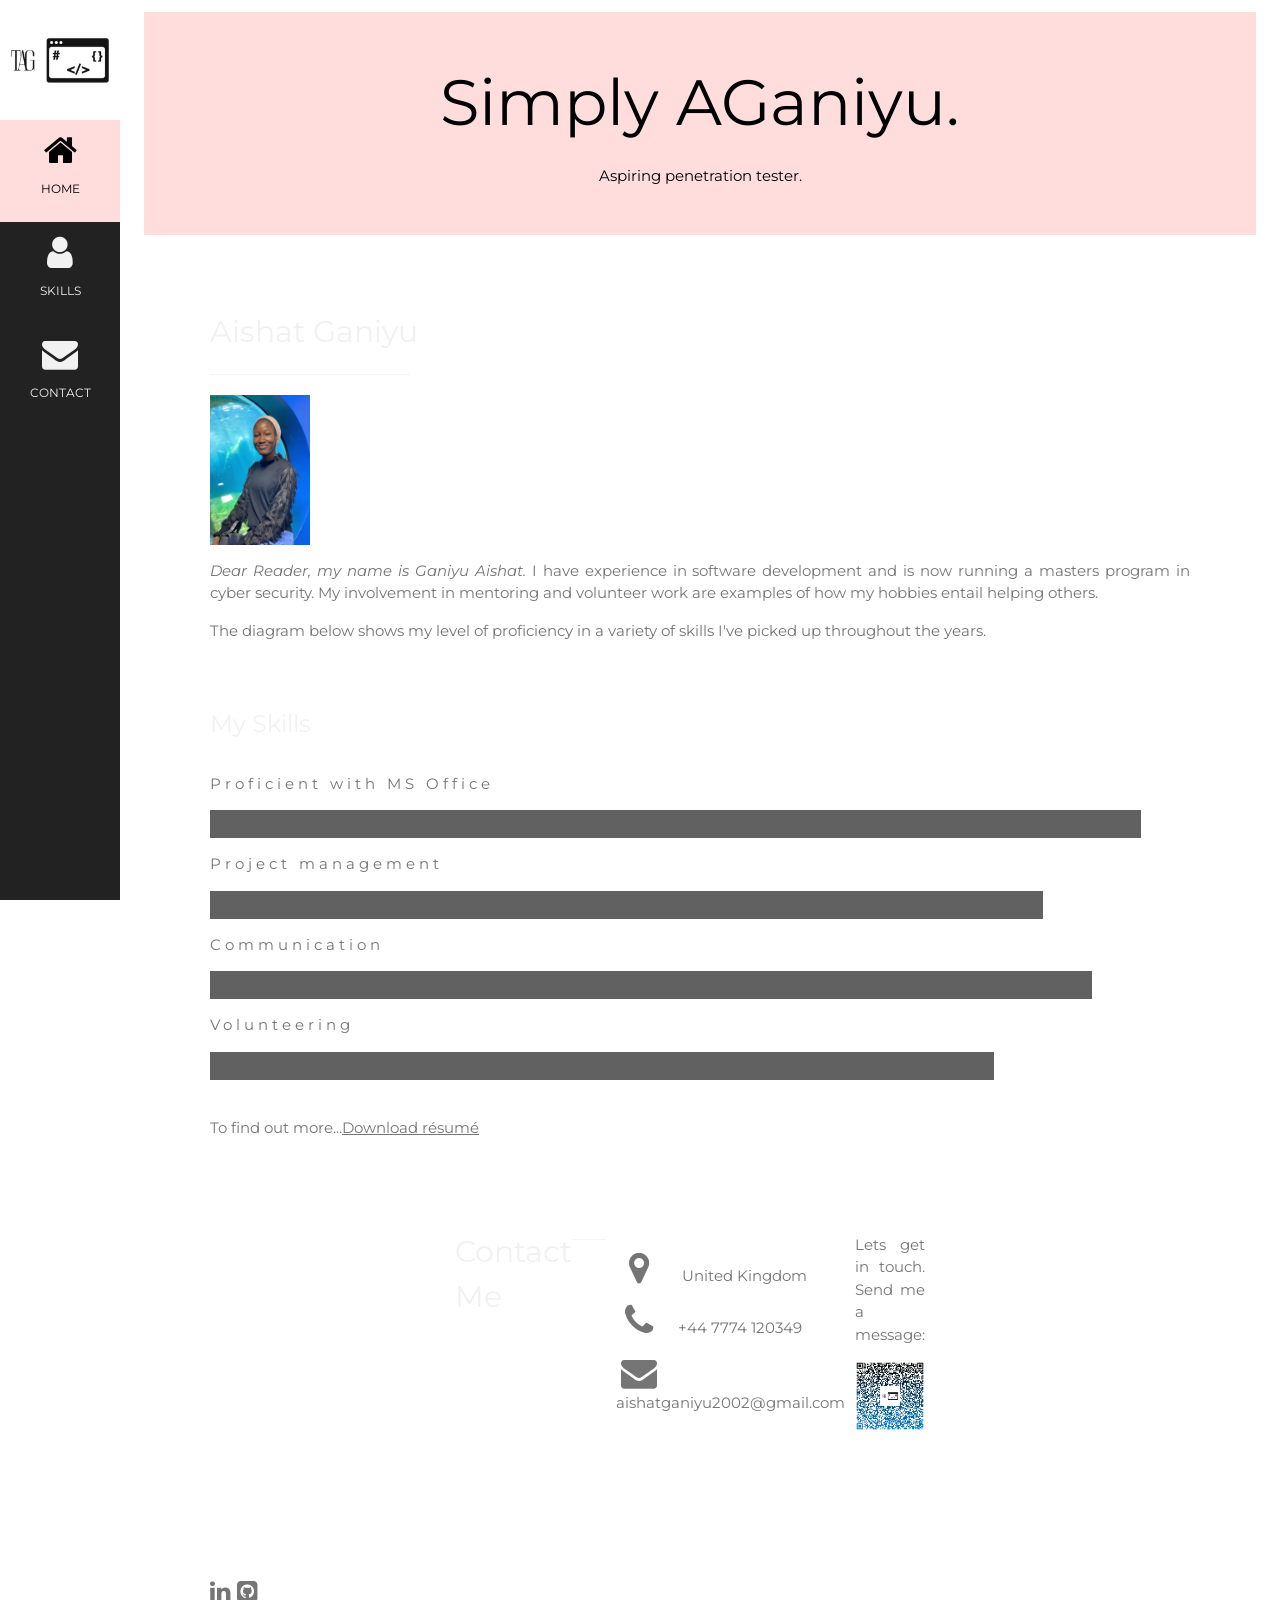
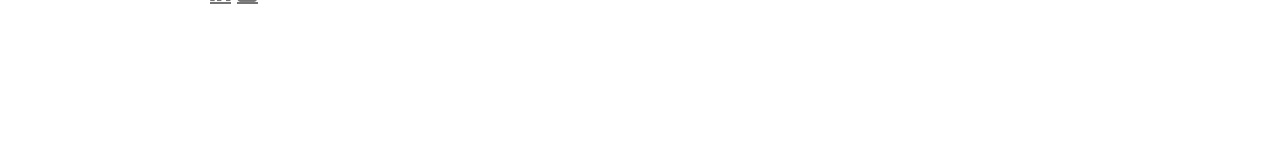
==== index.html @ 0d74c284 "3RD" ====
<!DOCTYPE html>
<html>
<title>Home Page</title>
<meta charset="UTF-8">
<meta name="viewport" content="width=device-width, initial-scale=1">
<link rel="stylesheet" href="https://www.w3schools.com/w3css/4/w3.css">
<link rel="stylesheet" href="https://fonts.googleapis.com/css?family=Montserrat">
<link rel="stylesheet" href="https://cdnjs.cloudflare.com/ajax/libs/font-awesome/4.7.0/css/font-awesome.min.css">
<link rel="stylesheet" href="style/home.css">

<body class="w3-text-light-grey">

  <!-- Icon Bar (Sidebar - hidden on small screens) -->
  <nav class="w3-sidebar w3-bar-block w3-small w3-hide-small w3-center">
    <!-- Avatar image in top left corner -->
    <img src="img/logo.jpg" style="width:100%">
    <a href="#" class="w3-bar-item w3-button w3-padding-large w3-pale-red">
      <i class="fa fa-home w3-xxlarge"></i>
      <p>HOME</p>
    </a>
    <a href="#about" class="w3-bar-item w3-button w3-padding-large w3-hover-black">
      <i class="fa fa-user w3-xxlarge"></i>
      <p>SKILLS</p>
    </a>
    <a href="#contact" class="w3-bar-item w3-button w3-padding-large w3-hover-black">
      <i class="fa fa-envelope w3-xxlarge"></i>
      <p>CONTACT</p>
    </a>
  </nav>

  <!-- Navbar on small screens (Hidden on medium and large screens) -->
  <div class="w3-top w3-hide-large w3-hide-medium" id="myNavbar">
    <div class="w3-bar w3-black w3-opacity w3-hover-opacity-off w3-center w3-small">
      <a href="#" class="w3-bar-item w3-button" style="width:25% !important">HOME</a>
      <a href="#about" class="w3-bar-item w3-button" style="width:25% !important">ABOUT</a>
      <a href="#contact" class="w3-bar-item w3-button" style="width:25% !important">CONTACT</a>
    </div>
  </div>

  <!-- Page Content -->
  <div class="w3-padding-large" id="main">
    <!-- Header/Home -->
    <header class="w3-container w3-padding-32 w3-center w3-pale-red" id="home">
      <h1 class="w3-jumbo"><span class="w3-hide-small">Simply</span> AGaniyu.</h1>
      <p>Aspiring penetration tester.</p>
    </header>

    <!-- About Section -->
    <div class="w3-content w3-justify w3-text-grey w3-padding-64" id="about">
      <h2 class="w3-text-light-grey">Aishat Ganiyu</h2>
      <hr style="width:200px" class="w3-opacity">
	<img src="profile.jpg" alt="me" style="width:100px;height:150px;">
      <p> <em>Dear Reader, my name is Ganiyu Aishat.</em> 
	I have experience in software development and is now running a masters program in cyber security. My involvement in mentoring and volunteer work are examples of how my hobbies entail helping others.</p>
      <p> The diagram below shows my level of proficiency in a variety of skills I've picked up throughout the years.</p>

      <br>
      <h3 class="w3-padding-16 w3-text-light-grey">My Skills</h3>
      <p class="w3-wide">Proficient with MS Office</p>
      <div class="w3-white">
        <div class="w3-dark-grey" style="height:28px;width:95%"></div>
      </div>
      <p class="w3-wide">Project management</p>
      <div class="w3-white">
        <div class="w3-dark-grey" style="height:28px;width:85%"></div>
      </div>
      <p class="w3-wide">Communication</p>
      <div class="w3-white">
        <div class="w3-dark-grey" style="height:28px;width:90%"></div>
      </div>
      <p class="w3-wide">Volunteering</p>
      <div class="w3-white">
        <div class="w3-dark-grey" style="height:28px;width:80%"></div>
      </div><br>

      <p>To find out more...<a href="https://aganiyu.github.io/CV%20FOR%20AISHAT%20GANIYU%20(Reading).docx" class="fa-fa-download">Download résumé</a>
      </p>


      <!-- Contact Section -->
      <div class="w3-padding-64 w3-content w3-text-grey" id="contact">
        <h2 class="w3-text-light-grey">Contact Me</h2>
        <hr style="width:200px" class="w3-opacity">

        <div class="w3-section" id = "g1">
          <p><i class="fa fa-map-marker fa-fw w3-text-pale-red w3-xxlarge w3-margin-right"></i> United Kingdom</p>
          <p><i class="fa fa-phone fa-fw w3-text-pale-red w3-xxlarge w3-margin-right"></i>+44 7774 120349</p>
          <p><i class="fa fa-envelope fa-fw w3-text-pale-red w3-xxlarge w3-margin-right">
            </i>aishatganiyu2002@gmail.com
          </p>
        </div><br>
	<div id = "g2">
        <p>Lets get in touch. Send me a message:</p>

        <img src="img/qr-code.png" alt="QR-Code" class="w3-image" width="150" height="150">
        <!-- End Contact Section -->
	</div>
      </div>

      <!-- Footer -->
      <footer class="w3-content w3-padding-64 w3-text-grey w3-xlarge">
        <!-- <i class="fa fa-snapchat w3-hover-opacity"></i> -->
        <a href="https://linkedin.com/in/aishat-ganiyu-4192a7168" class="fa fa-linkedin w3-hover-opacity"></a>
        <a href="https://github.com/AGaniyu" class="fa fa-github-square w3-hover-opacity"></a>
        <!-- End footer -->
      </footer>

      <!-- END PAGE CONTENT -->
    </div>

</body>

</html>
---- style/home.css ----
body, h1,h2,h3,h4,h5,h6 {font-family: "Montserrat", sans-serif}
.w3-row-padding img {margin-bottom: 12px}
/* Set the width of the sidebar to 120px */
.w3-sidebar {width: 120px;background: #222;}
/* Add a left margin to the "page content" that matches the width of the sidebar (120px) */
#main {margin-left: 120px}
/* Remove margins from "page content" on small screens */
@media only screen and (max-width: 600px) {#main {margin-left: 0}}

/*edit contact -group sections andisplay side-by-side*/
#contact {
  display: flex;
  width: 50%;
}

#g1 {
  flex: 1;
  margin: 10px;
}

#g2{
  margin-right: 20px;
}
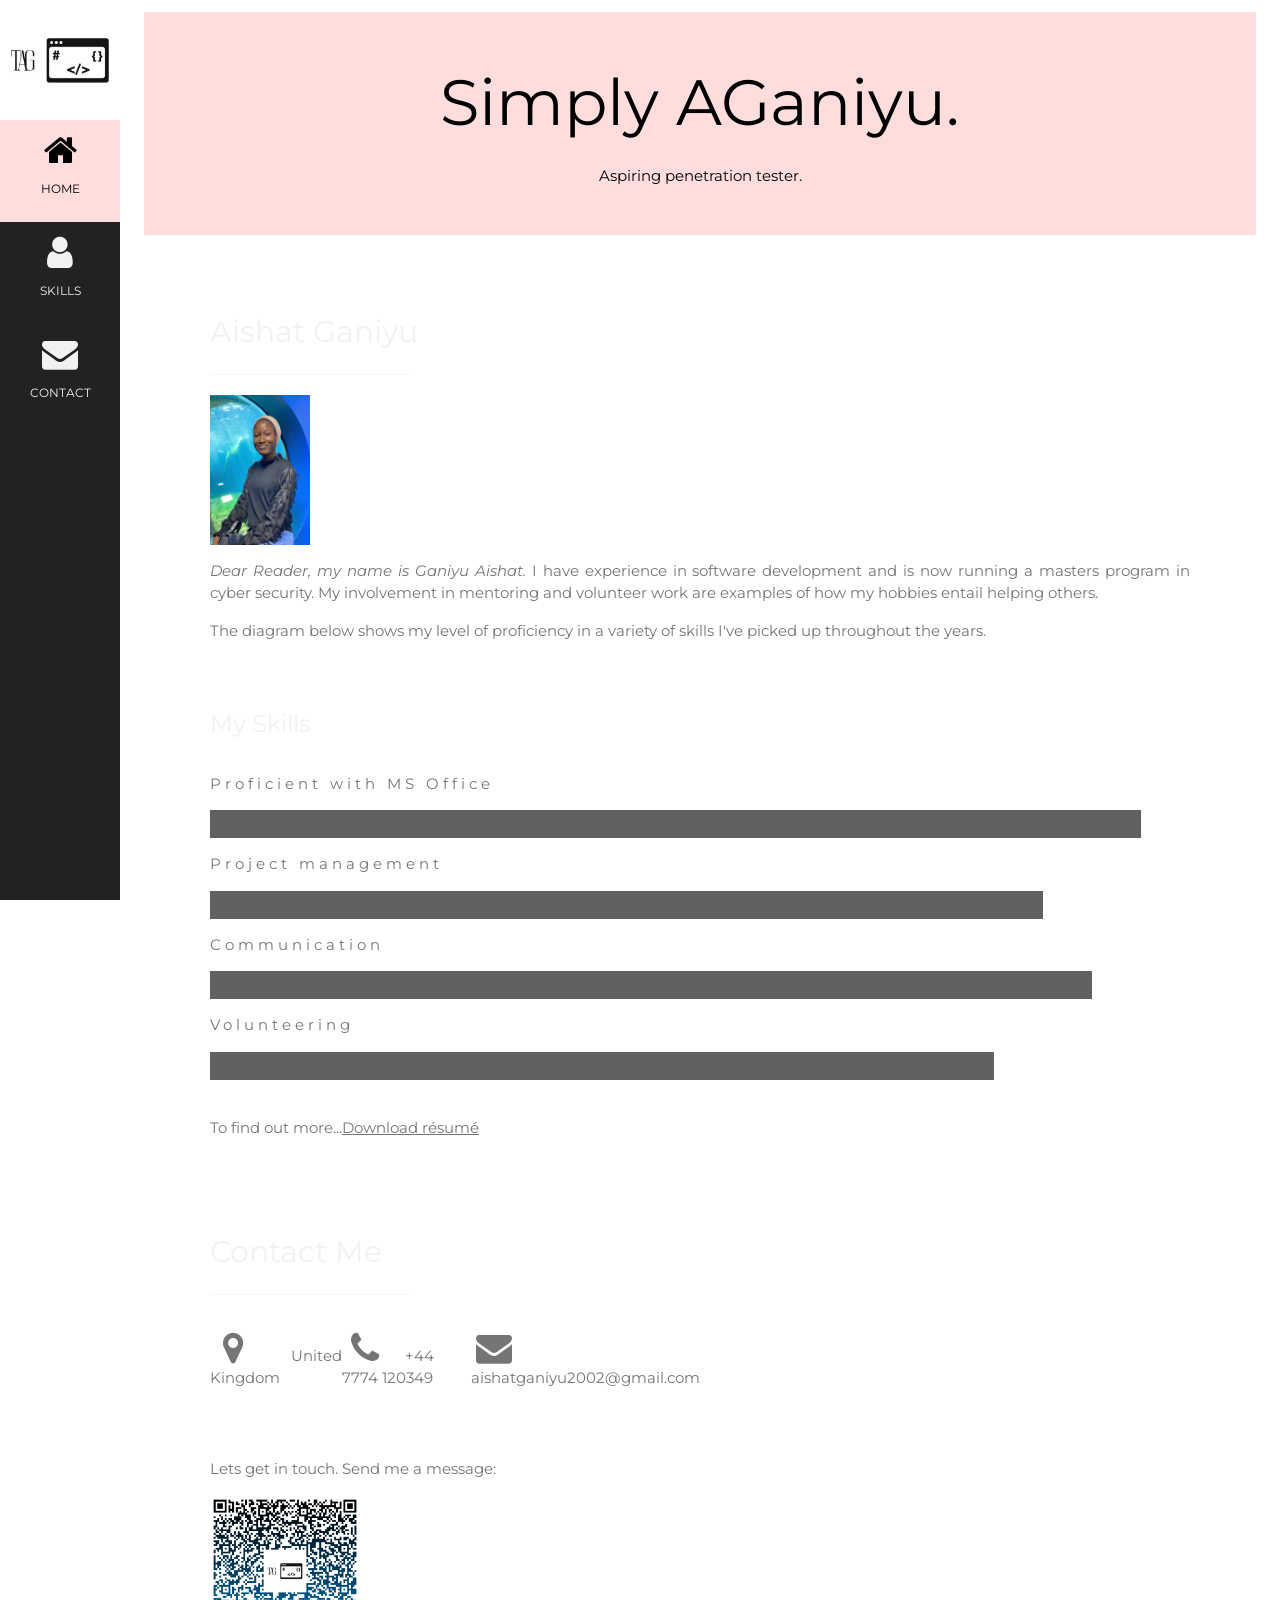
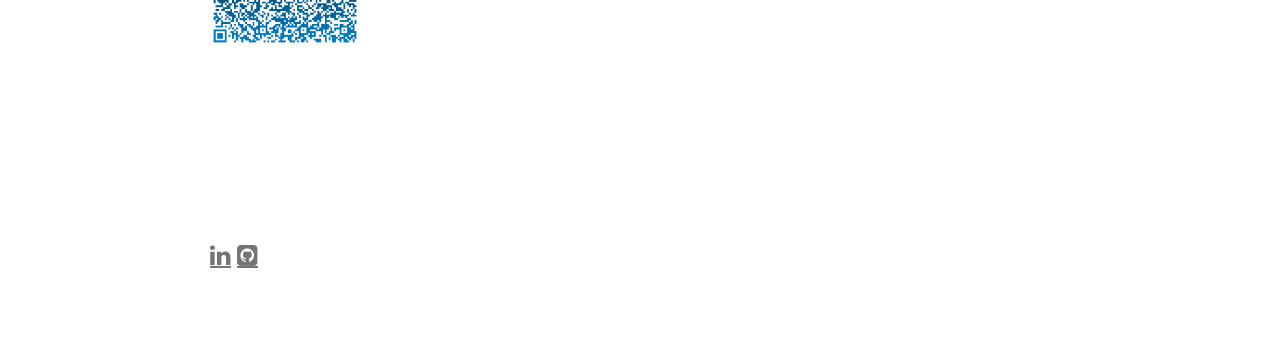
==== commit 0dd023a1: "4th" ====
--- a/index.html
+++ b/index.html
@@ -49,7 +49,7 @@
     <div class="w3-content w3-justify w3-text-grey w3-padding-64" id="about">
       <h2 class="w3-text-light-grey">Aishat Ganiyu</h2>
       <hr style="width:200px" class="w3-opacity">
-	<img src="profile.jpg" alt="me" style="width:100px;height:150px;">
+	<img src="profile.jpg" alt="me" style="width:100px;height:150px;overflow:hidden;">
       <p> <em>Dear Reader, my name is Ganiyu Aishat.</em> 
 	I have experience in software development and is now running a masters program in cyber security. My involvement in mentoring and volunteer work are examples of how my hobbies entail helping others.</p>
       <p> The diagram below shows my level of proficiency in a variety of skills I've picked up throughout the years.</p>
@@ -81,7 +81,7 @@
       <div class="w3-padding-64 w3-content w3-text-grey" id="contact">
         <h2 class="w3-text-light-grey">Contact Me</h2>
         <hr style="width:200px" class="w3-opacity">
-
+	<div id='group'
         <div class="w3-section" id = "g1">
           <p><i class="fa fa-map-marker fa-fw w3-text-pale-red w3-xxlarge w3-margin-right"></i> United Kingdom</p>
           <p><i class="fa fa-phone fa-fw w3-text-pale-red w3-xxlarge w3-margin-right"></i>+44 7774 120349</p>
@@ -94,6 +94,7 @@
 
         <img src="img/qr-code.png" alt="QR-Code" class="w3-image" width="150" height="150">
         <!-- End Contact Section -->
+	</div>
 	</div>
       </div>
 
--- a/style/home.css
+++ b/style/home.css
@@ -8,7 +8,7 @@
 @media only screen and (max-width: 600px) {#main {margin-left: 0}}
 
 /*edit contact -group sections andisplay side-by-side*/
-#contact {
+#group {
   display: flex;
   width: 50%;
 }
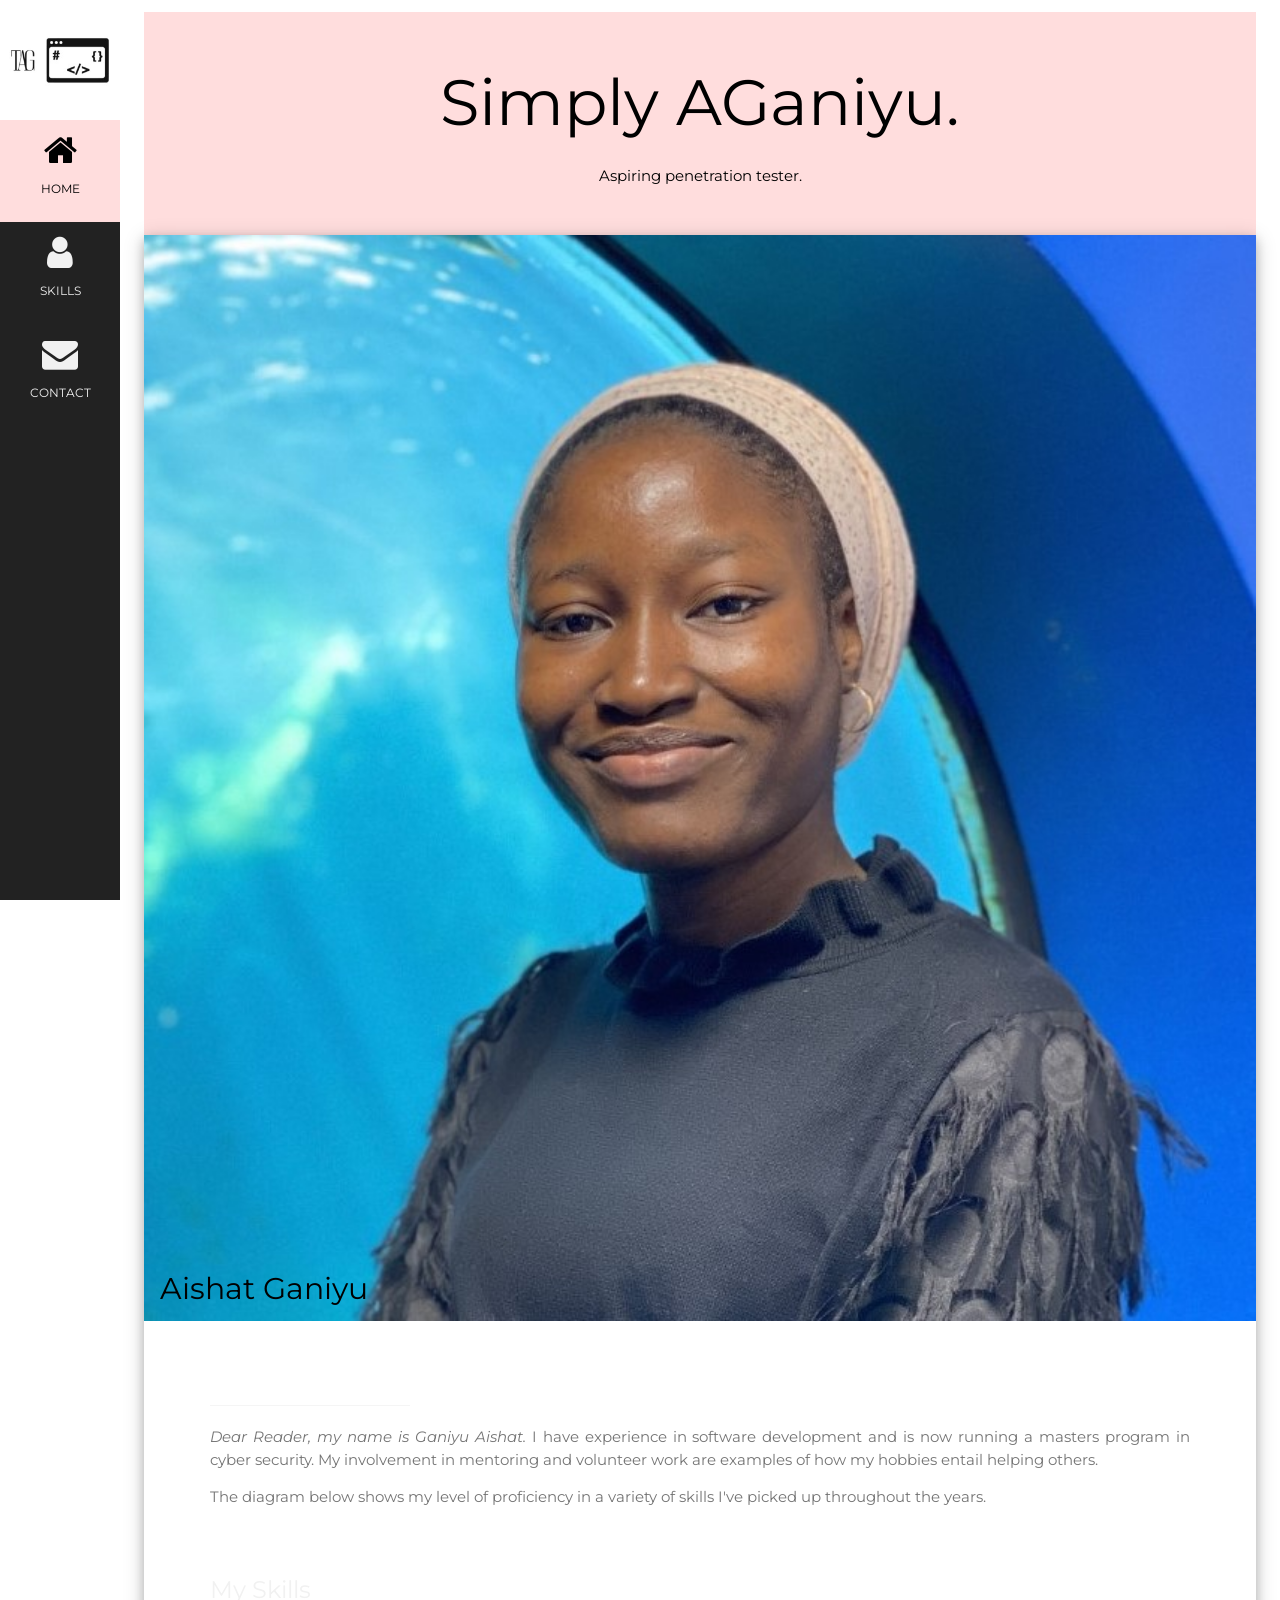
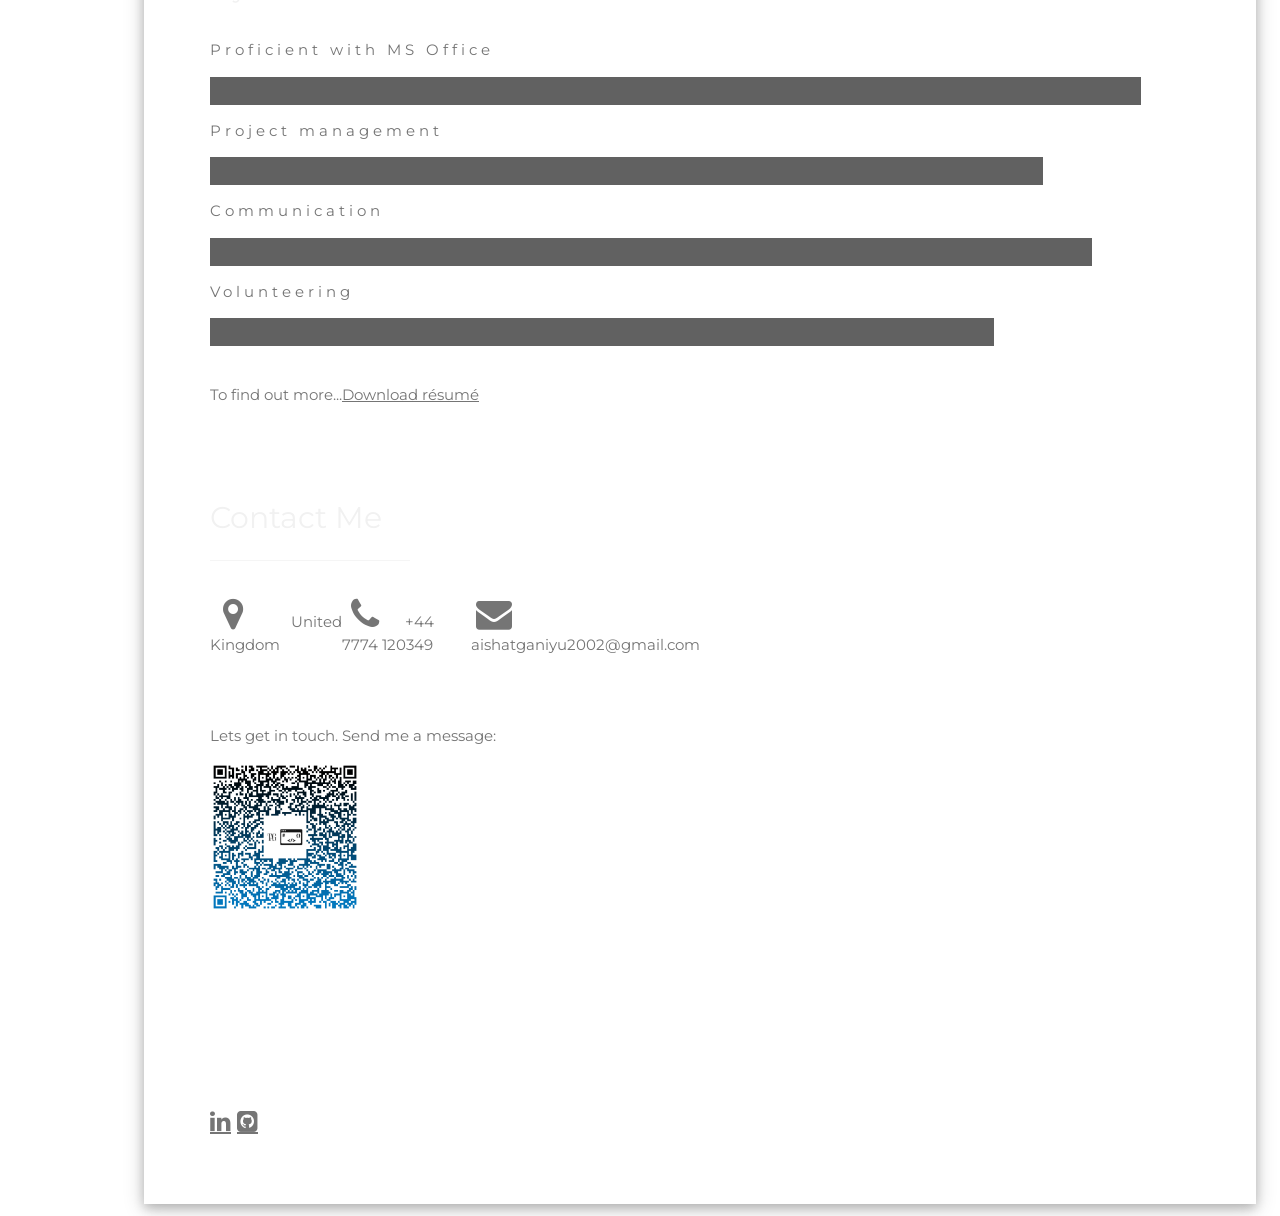
==== commit 5d923675: "5th" ====
--- a/index.html
+++ b/index.html
@@ -45,11 +45,19 @@
       <p>Aspiring penetration tester.</p>
     </header>
 
+    <div class="w3-white w3-text-grey w3-card-4">
+      <div class="w3-display-container">
+          <img src="prof.jpg" style="width:100%" alt="me">
+          <div class="w3-display-bottomleft w3-container w3-text-black">
+            <h2>Aishat Ganiyu</h2>
+      </div>
+    </div>
+
     <!-- About Section -->
     <div class="w3-content w3-justify w3-text-grey w3-padding-64" id="about">
-      <h2 class="w3-text-light-grey">Aishat Ganiyu</h2>
+      <!--<h2 class="w3-text-light-grey">Aishat Ganiyu</h2>-->
       <hr style="width:200px" class="w3-opacity">
-	<img src="profile.jpg" alt="me" style="width:100px;height:150px;overflow:hidden;">
+	
       <p> <em>Dear Reader, my name is Ganiyu Aishat.</em> 
 	I have experience in software development and is now running a masters program in cyber security. My involvement in mentoring and volunteer work are examples of how my hobbies entail helping others.</p>
       <p> The diagram below shows my level of proficiency in a variety of skills I've picked up throughout the years.</p>
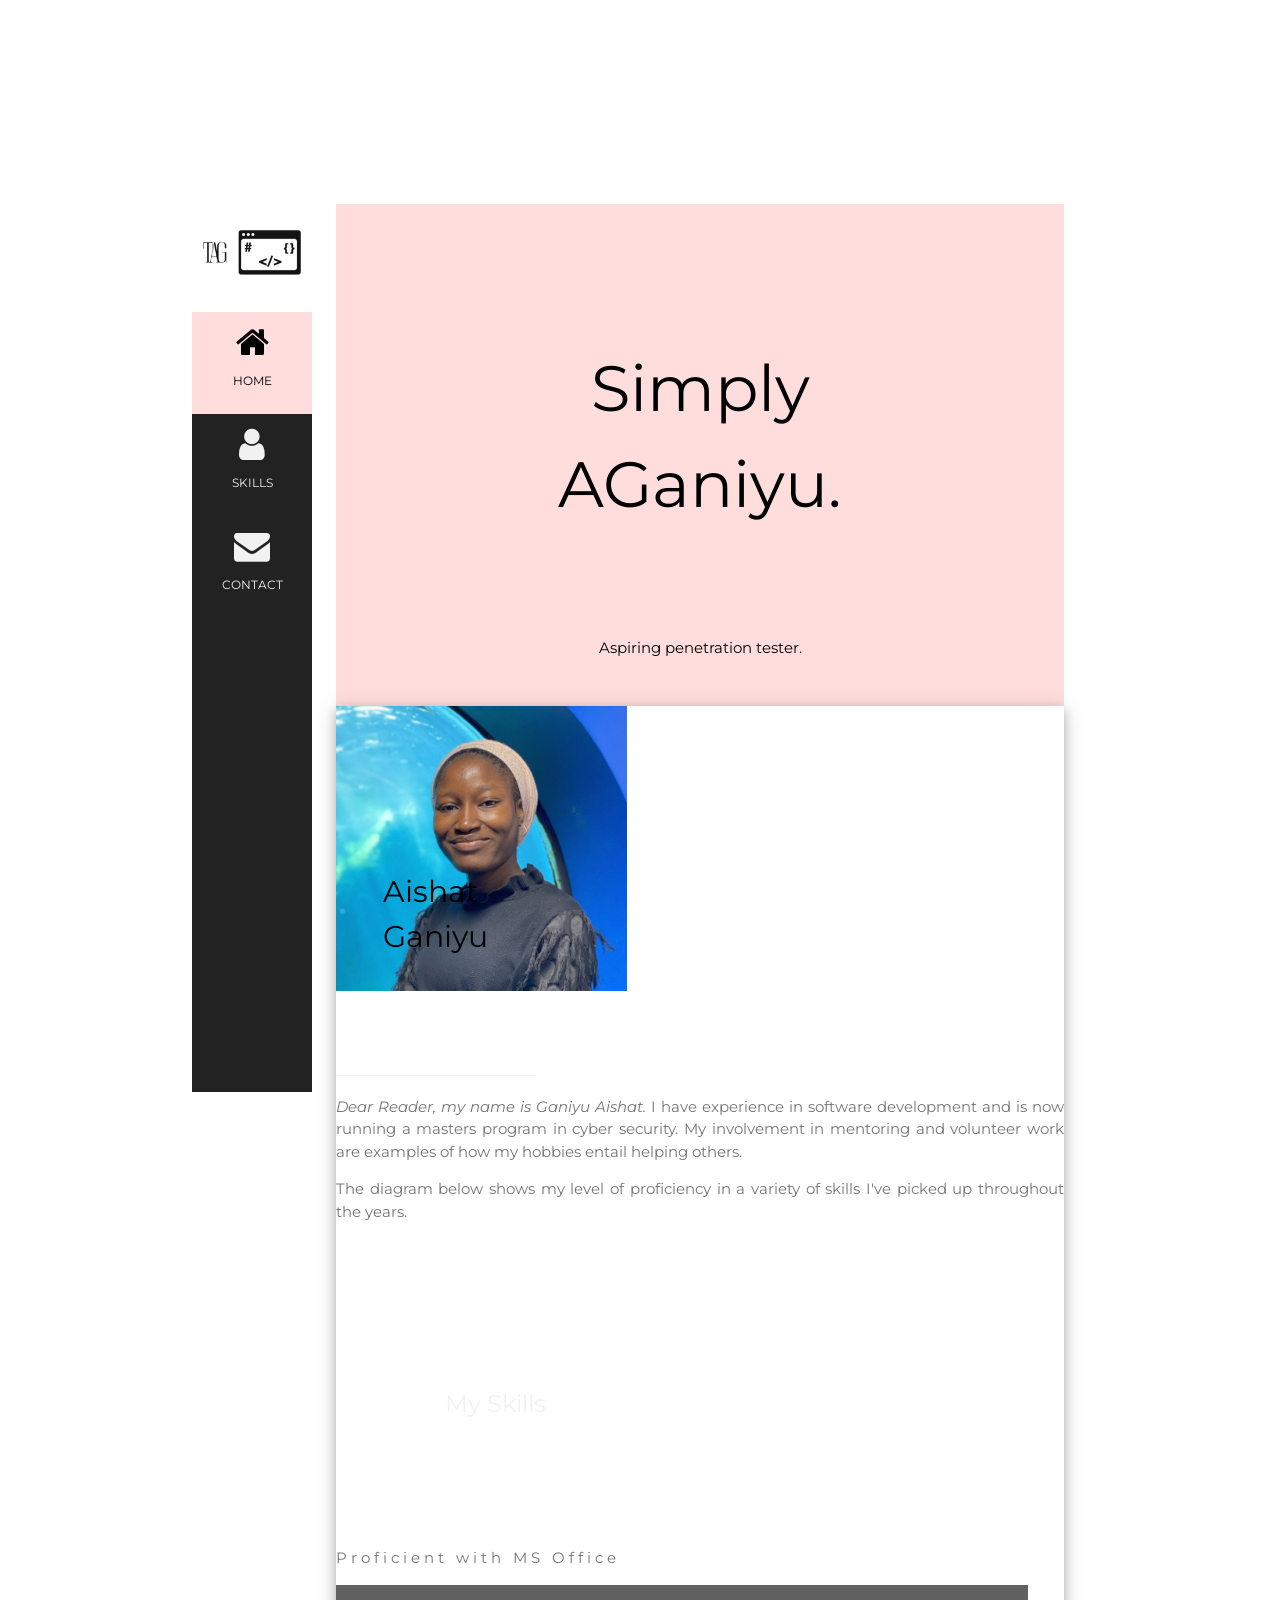
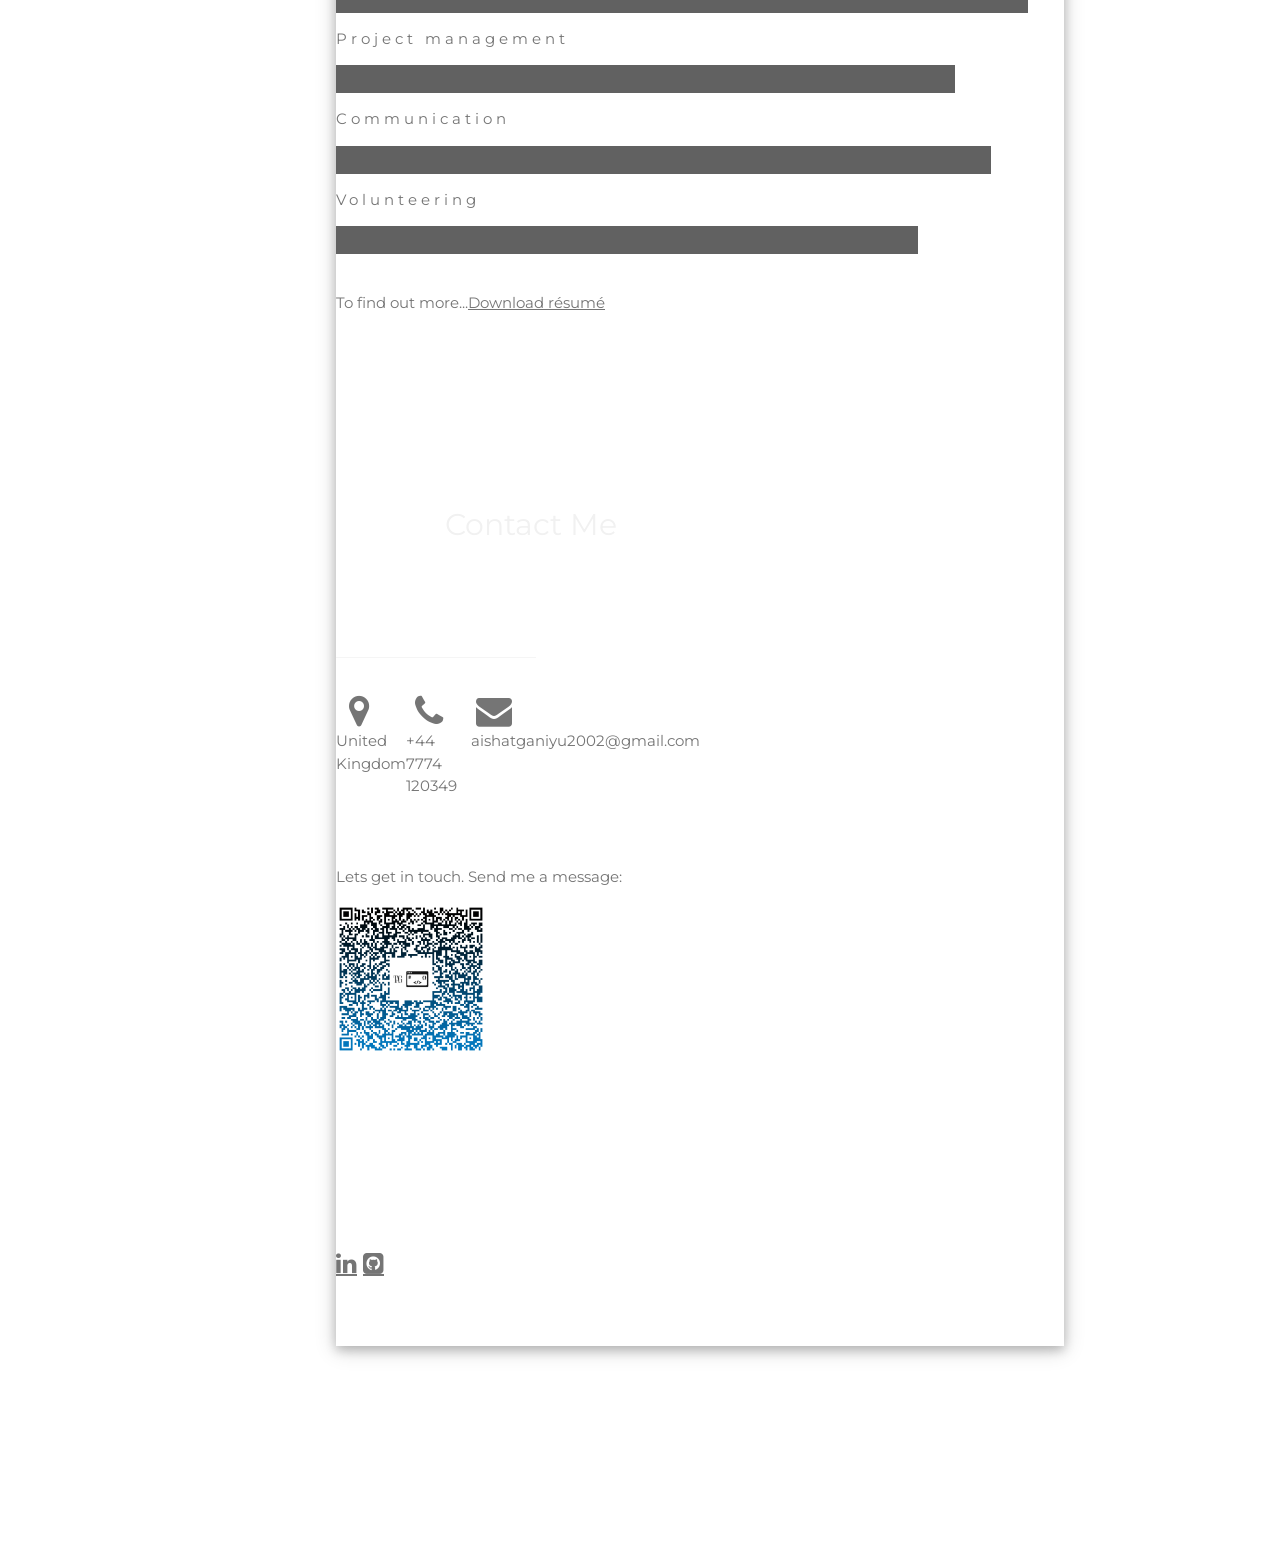
==== commit 02ce39d1: "6th" ====
--- a/index.html
+++ b/index.html
@@ -47,7 +47,7 @@
 
     <div class="w3-white w3-text-grey w3-card-4">
       <div class="w3-display-container">
-          <img src="prof.jpg" style="width:100%" alt="me">
+          <img src="prof.jpg" style="width:40%" alt="me">
           <div class="w3-display-bottomleft w3-container w3-text-black">
             <h2>Aishat Ganiyu</h2>
       </div>
--- a/style/home.css
+++ b/style/home.css
@@ -1,4 +1,4 @@
-body, h1,h2,h3,h4,h5,h6 {font-family: "Montserrat", sans-serif}
+body, h1,h2,h3,h4,h5,h6 {font-family: "Montserrat", sans-serif; margin: 15%}
 .w3-row-padding img {margin-bottom: 12px}
 /* Set the width of the sidebar to 120px */
 .w3-sidebar {width: 120px;background: #222;}
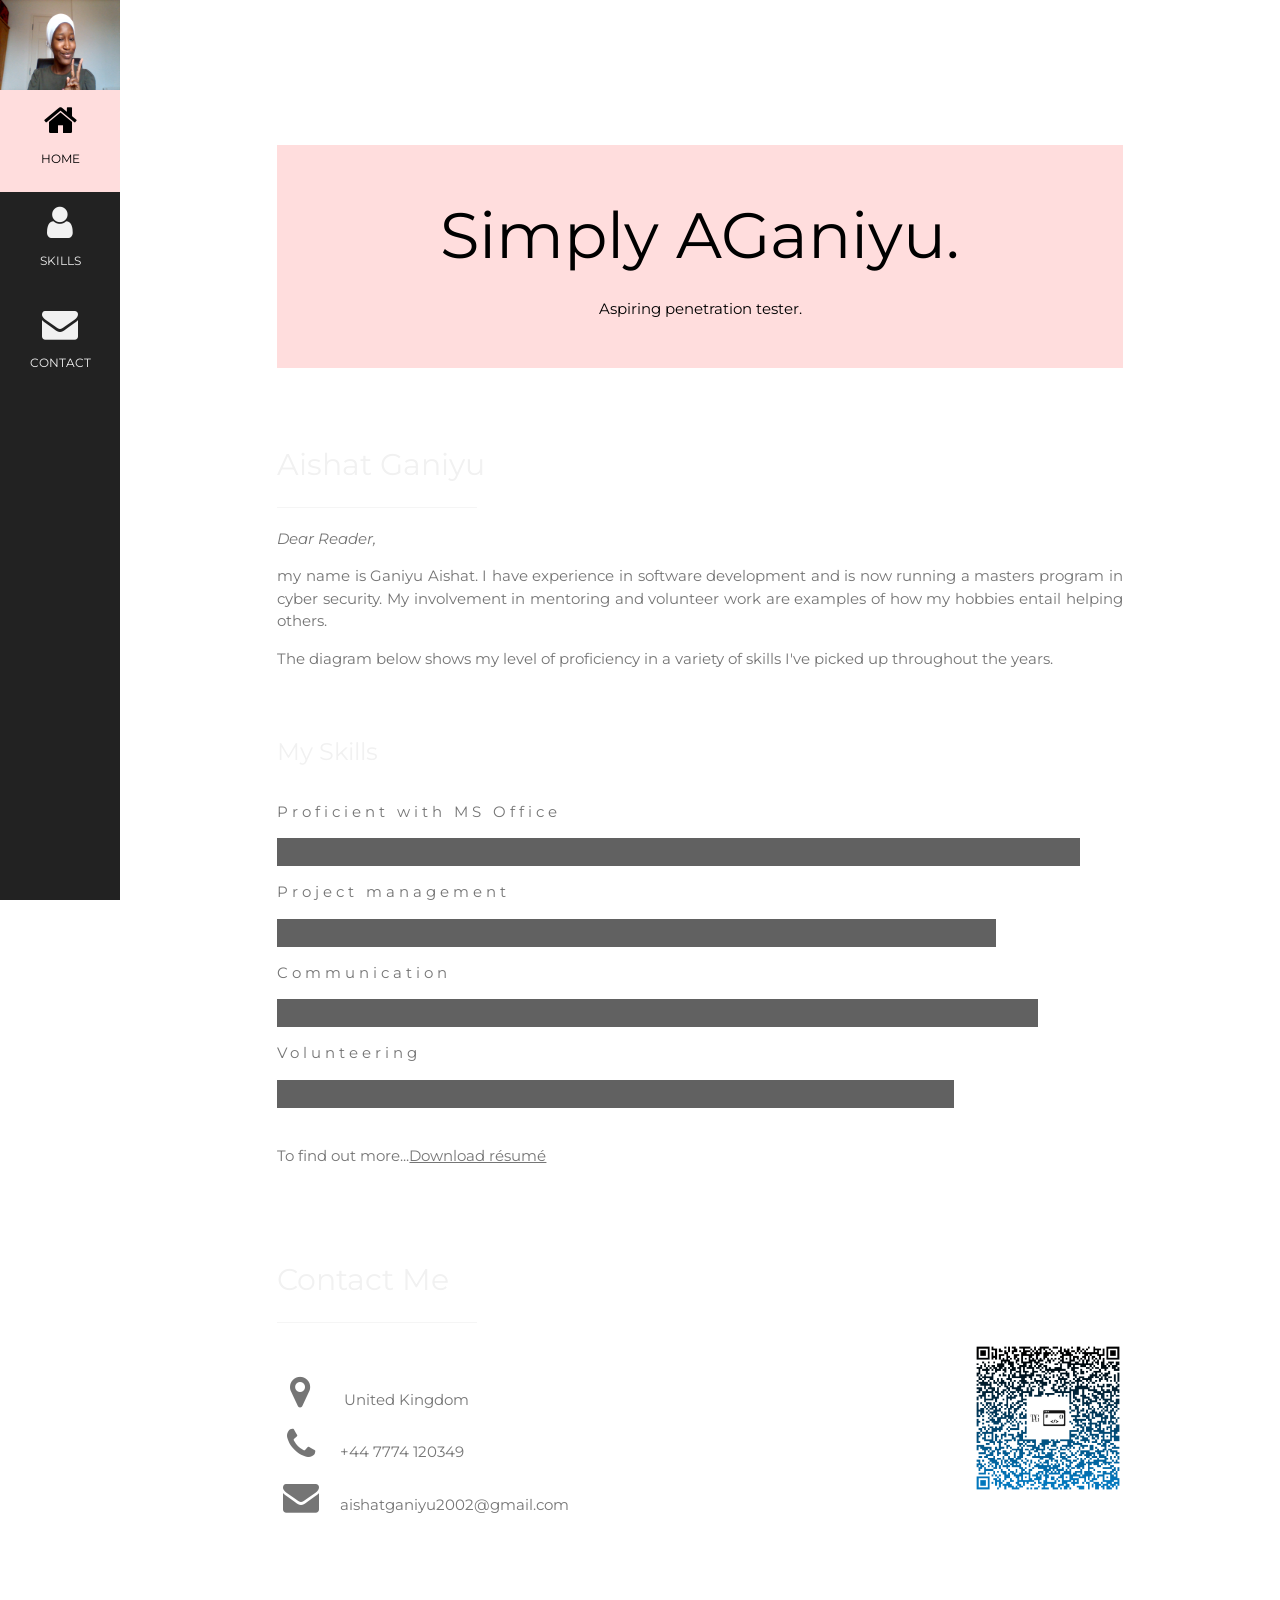
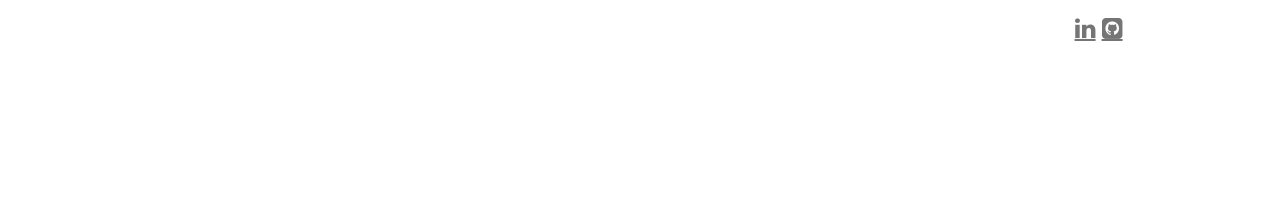
==== commit c1374da1: "final 2022 edit" ====
--- a/index.html
+++ b/index.html
@@ -13,12 +13,12 @@
   <!-- Icon Bar (Sidebar - hidden on small screens) -->
   <nav class="w3-sidebar w3-bar-block w3-small w3-hide-small w3-center">
     <!-- Avatar image in top left corner -->
-    <img src="img/logo.jpg" style="width:100%">
+    <img src="prof.jpg" style="width:100%; height: 90px;">
     <a href="#" class="w3-bar-item w3-button w3-padding-large w3-pale-red">
       <i class="fa fa-home w3-xxlarge"></i>
       <p>HOME</p>
     </a>
-    <a href="#about" class="w3-bar-item w3-button w3-padding-large w3-hover-black">
+    <a href="#skills" class="w3-bar-item w3-button w3-padding-large w3-hover-black">
       <i class="fa fa-user w3-xxlarge"></i>
       <p>SKILLS</p>
     </a>
@@ -32,7 +32,7 @@
   <div class="w3-top w3-hide-large w3-hide-medium" id="myNavbar">
     <div class="w3-bar w3-black w3-opacity w3-hover-opacity-off w3-center w3-small">
       <a href="#" class="w3-bar-item w3-button" style="width:25% !important">HOME</a>
-      <a href="#about" class="w3-bar-item w3-button" style="width:25% !important">ABOUT</a>
+      <a href="#skills" class="w3-bar-item w3-button" style="width:25% !important">ABOUT</a>
       <a href="#contact" class="w3-bar-item w3-button" style="width:25% !important">CONTACT</a>
     </div>
   </div>
@@ -40,30 +40,26 @@
   <!-- Page Content -->
   <div class="w3-padding-large" id="main">
     <!-- Header/Home -->
+    <div style="margin: 12%">
     <header class="w3-container w3-padding-32 w3-center w3-pale-red" id="home">
       <h1 class="w3-jumbo"><span class="w3-hide-small">Simply</span> AGaniyu.</h1>
       <p>Aspiring penetration tester.</p>
+
     </header>
 
-    <div class="w3-white w3-text-grey w3-card-4">
-      <div class="w3-display-container">
-          <img src="prof.jpg" style="width:40%" alt="me">
-          <div class="w3-display-bottomleft w3-container w3-text-black">
-            <h2>Aishat Ganiyu</h2>
-      </div>
-    </div>
-
     <!-- About Section -->
-    <div class="w3-content w3-justify w3-text-grey w3-padding-64" id="about">
-      <!--<h2 class="w3-text-light-grey">Aishat Ganiyu</h2>-->
+    
+    <div class="w3-content w3-justify w3-text-grey w3-padding-64">
+      <h2 class="w3-text-light-grey">Aishat Ganiyu</h2>
+	
       <hr style="width:200px" class="w3-opacity">
 	
-      <p> <em>Dear Reader, my name is Ganiyu Aishat.</em> 
+      <p> <em>Dear Reader, </em> </p><p>my name is Ganiyu Aishat.
 	I have experience in software development and is now running a masters program in cyber security. My involvement in mentoring and volunteer work are examples of how my hobbies entail helping others.</p>
       <p> The diagram below shows my level of proficiency in a variety of skills I've picked up throughout the years.</p>
 
       <br>
-      <h3 class="w3-padding-16 w3-text-light-grey">My Skills</h3>
+      <h3 class="w3-padding-16 w3-text-light-grey" id="skills">My Skills</h3>
       <p class="w3-wide">Proficient with MS Office</p>
       <div class="w3-white">
         <div class="w3-dark-grey" style="height:28px;width:95%"></div>
@@ -81,7 +77,7 @@
         <div class="w3-dark-grey" style="height:28px;width:80%"></div>
       </div><br>
 
-      <p>To find out more...<a href="https://aganiyu.github.io/CV%20FOR%20AISHAT%20GANIYU%20(Reading).docx" class="fa-fa-download">Download résumé</a>
+      <p>To find out more...<a href="https://aganiyu.github.io/cv.docx" class="fa-fa-download">Download résumé</a>
       </p>
 
 
@@ -89,16 +85,16 @@
       <div class="w3-padding-64 w3-content w3-text-grey" id="contact">
         <h2 class="w3-text-light-grey">Contact Me</h2>
         <hr style="width:200px" class="w3-opacity">
-	<div id='group'
+	<div id='group'>
         <div class="w3-section" id = "g1">
           <p><i class="fa fa-map-marker fa-fw w3-text-pale-red w3-xxlarge w3-margin-right"></i> United Kingdom</p>
           <p><i class="fa fa-phone fa-fw w3-text-pale-red w3-xxlarge w3-margin-right"></i>+44 7774 120349</p>
           <p><i class="fa fa-envelope fa-fw w3-text-pale-red w3-xxlarge w3-margin-right">
             </i>aishatganiyu2002@gmail.com
           </p>
-        </div><br>
+        </div>
 	<div id = "g2">
-        <p>Lets get in touch. Send me a message:</p>
+        <!--<p>Lets get in touch. Send me a message:</p>-->
 
         <img src="img/qr-code.png" alt="QR-Code" class="w3-image" width="150" height="150">
         <!-- End Contact Section -->
@@ -107,15 +103,16 @@
       </div>
 
       <!-- Footer -->
-      <footer class="w3-content w3-padding-64 w3-text-grey w3-xlarge">
+      <footer id = 'footer' class="w3-content w3-text-grey w3-xlarge">
         <!-- <i class="fa fa-snapchat w3-hover-opacity"></i> -->
-        <a href="https://linkedin.com/in/aishat-ganiyu-4192a7168" class="fa fa-linkedin w3-hover-opacity"></a>
+        <a href="https://linkedin.com/in/aganiyu" class="fa fa-linkedin w3-hover-opacity"></a>
         <a href="https://github.com/AGaniyu" class="fa fa-github-square w3-hover-opacity"></a>
         <!-- End footer -->
       </footer>
 
       <!-- END PAGE CONTENT -->
     </div>
+    </div>
 
 </body>
 
--- a/style/home.css
+++ b/style/home.css
@@ -1,4 +1,4 @@
-body, h1,h2,h3,h4,h5,h6 {font-family: "Montserrat", sans-serif; margin: 15%}
+body, h1,h2,h3,h4,h5,h6 {font-family: "Montserrat", sans-serif;}
 .w3-row-padding img {margin-bottom: 12px}
 /* Set the width of the sidebar to 120px */
 .w3-sidebar {width: 120px;background: #222;}
@@ -10,14 +10,22 @@
 /*edit contact -group sections andisplay side-by-side*/
 #group {
   display: flex;
-  width: 50%;
+  width: 100%;
 }
 
 #g1 {
   flex: 1;
-  margin: 10px;
+width: 50%
+  
 }
 
 #g2{
-  margin-right: 20px;
+  
+}
+
+#footer {
+    max-width: 980px;
+    text-align: center;
+    margin: auto;
+    float:right;
 }
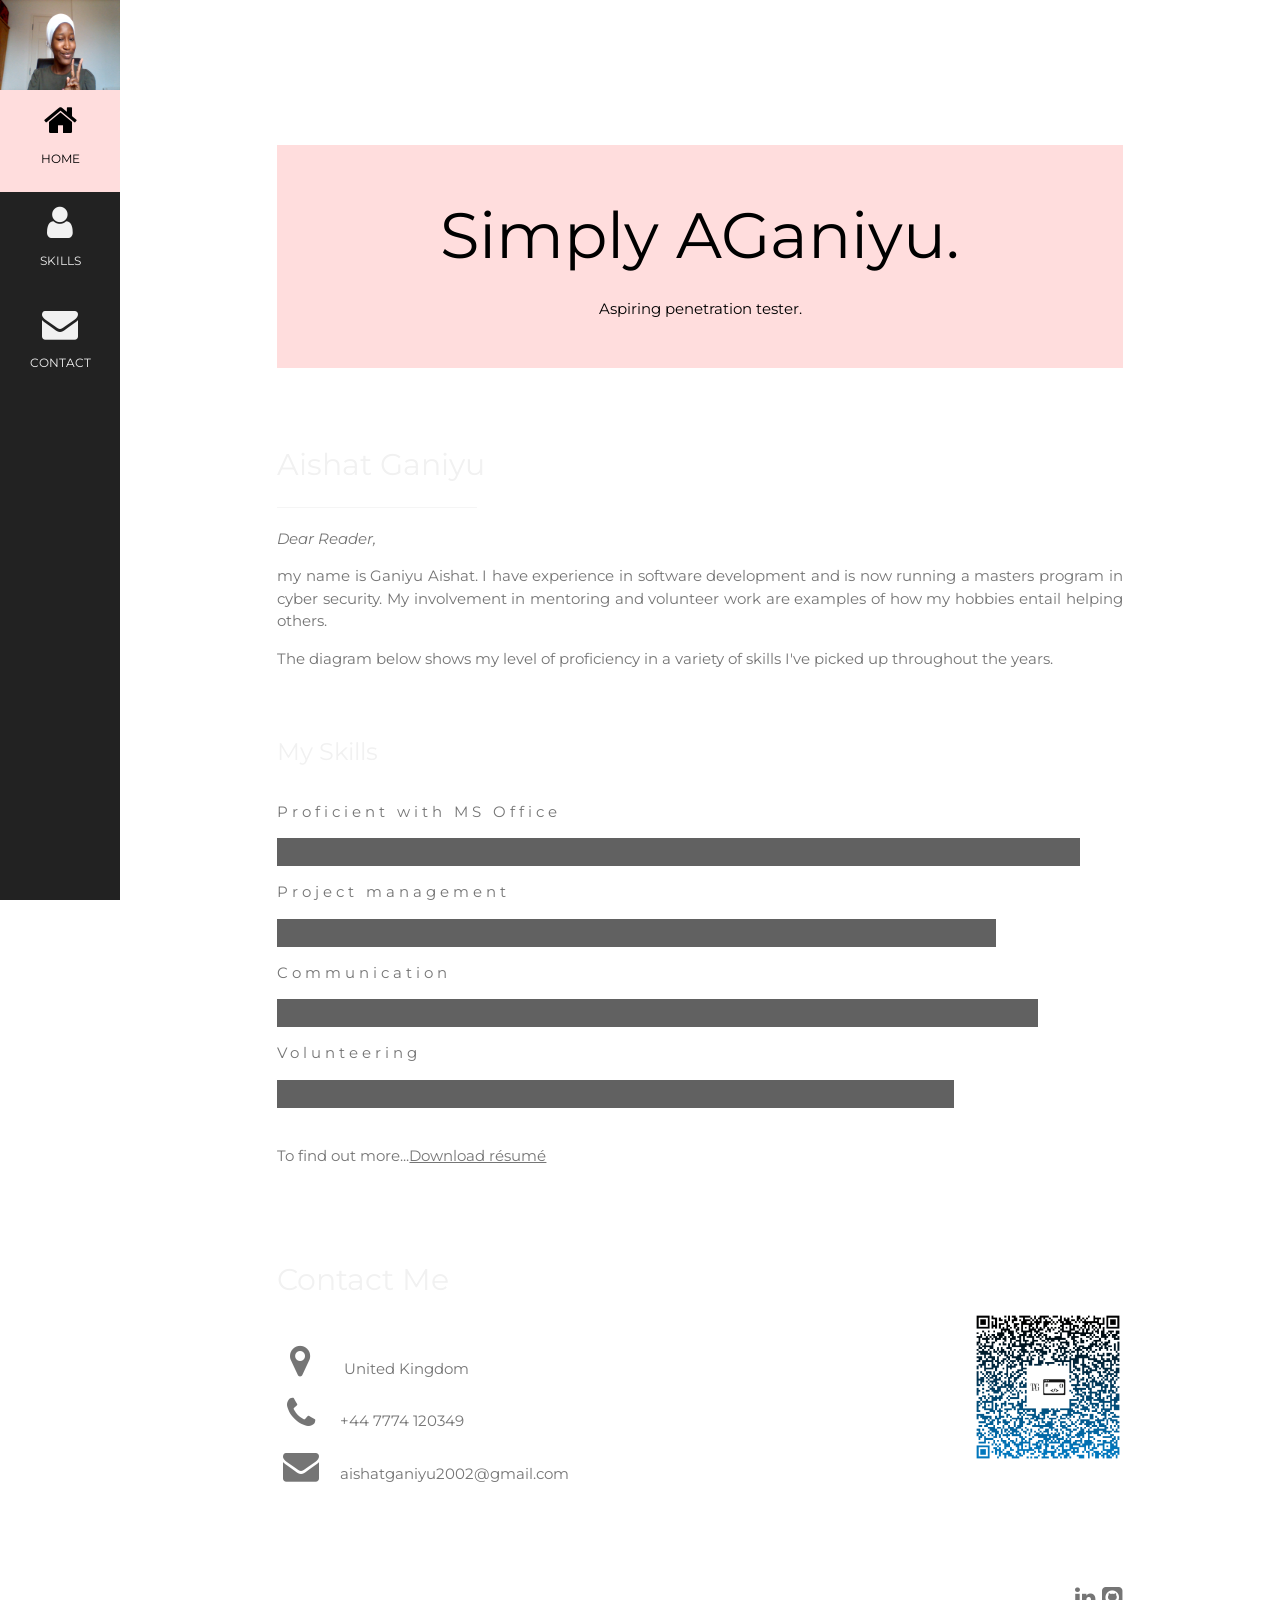
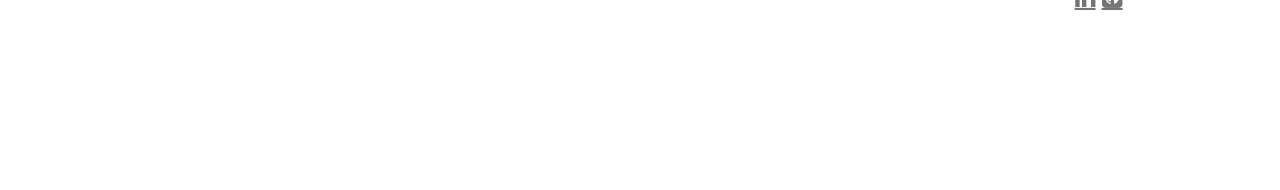
==== commit 65c19dc0: "NEW" ====
--- a/index.html
+++ b/index.html
@@ -32,7 +32,7 @@
   <div class="w3-top w3-hide-large w3-hide-medium" id="myNavbar">
     <div class="w3-bar w3-black w3-opacity w3-hover-opacity-off w3-center w3-small">
       <a href="#" class="w3-bar-item w3-button" style="width:25% !important">HOME</a>
-      <a href="#skills" class="w3-bar-item w3-button" style="width:25% !important">ABOUT</a>
+      <a href="#skills" class="w3-bar-item w3-button" style="width:25% !important">SKILLS</a>
       <a href="#contact" class="w3-bar-item w3-button" style="width:25% !important">CONTACT</a>
     </div>
   </div>
@@ -42,7 +42,7 @@
     <!-- Header/Home -->
     <div style="margin: 12%">
     <header class="w3-container w3-padding-32 w3-center w3-pale-red" id="home">
-      <h1 class="w3-jumbo"><span class="w3-hide-small">Simply</span> AGaniyu.</h1>
+      <h1 class="w3-jumbo"><span class="w3-hide-small">Simply AGaniyu.</span></h1>
       <p>Aspiring penetration tester.</p>
 
     </header>
@@ -84,7 +84,7 @@
       <!-- Contact Section -->
       <div class="w3-padding-64 w3-content w3-text-grey" id="contact">
         <h2 class="w3-text-light-grey">Contact Me</h2>
-        <hr style="width:200px" class="w3-opacity">
+        <!--<hr style="width:200px" class="w3-opacity">-->
 	<div id='group'>
         <div class="w3-section" id = "g1">
           <p><i class="fa fa-map-marker fa-fw w3-text-pale-red w3-xxlarge w3-margin-right"></i> United Kingdom</p>
--- a/style/home.css
+++ b/style/home.css
@@ -15,7 +15,7 @@
 
 #g1 {
   flex: 1;
-width: 50%
+  //width: 50%
   
 }
 
